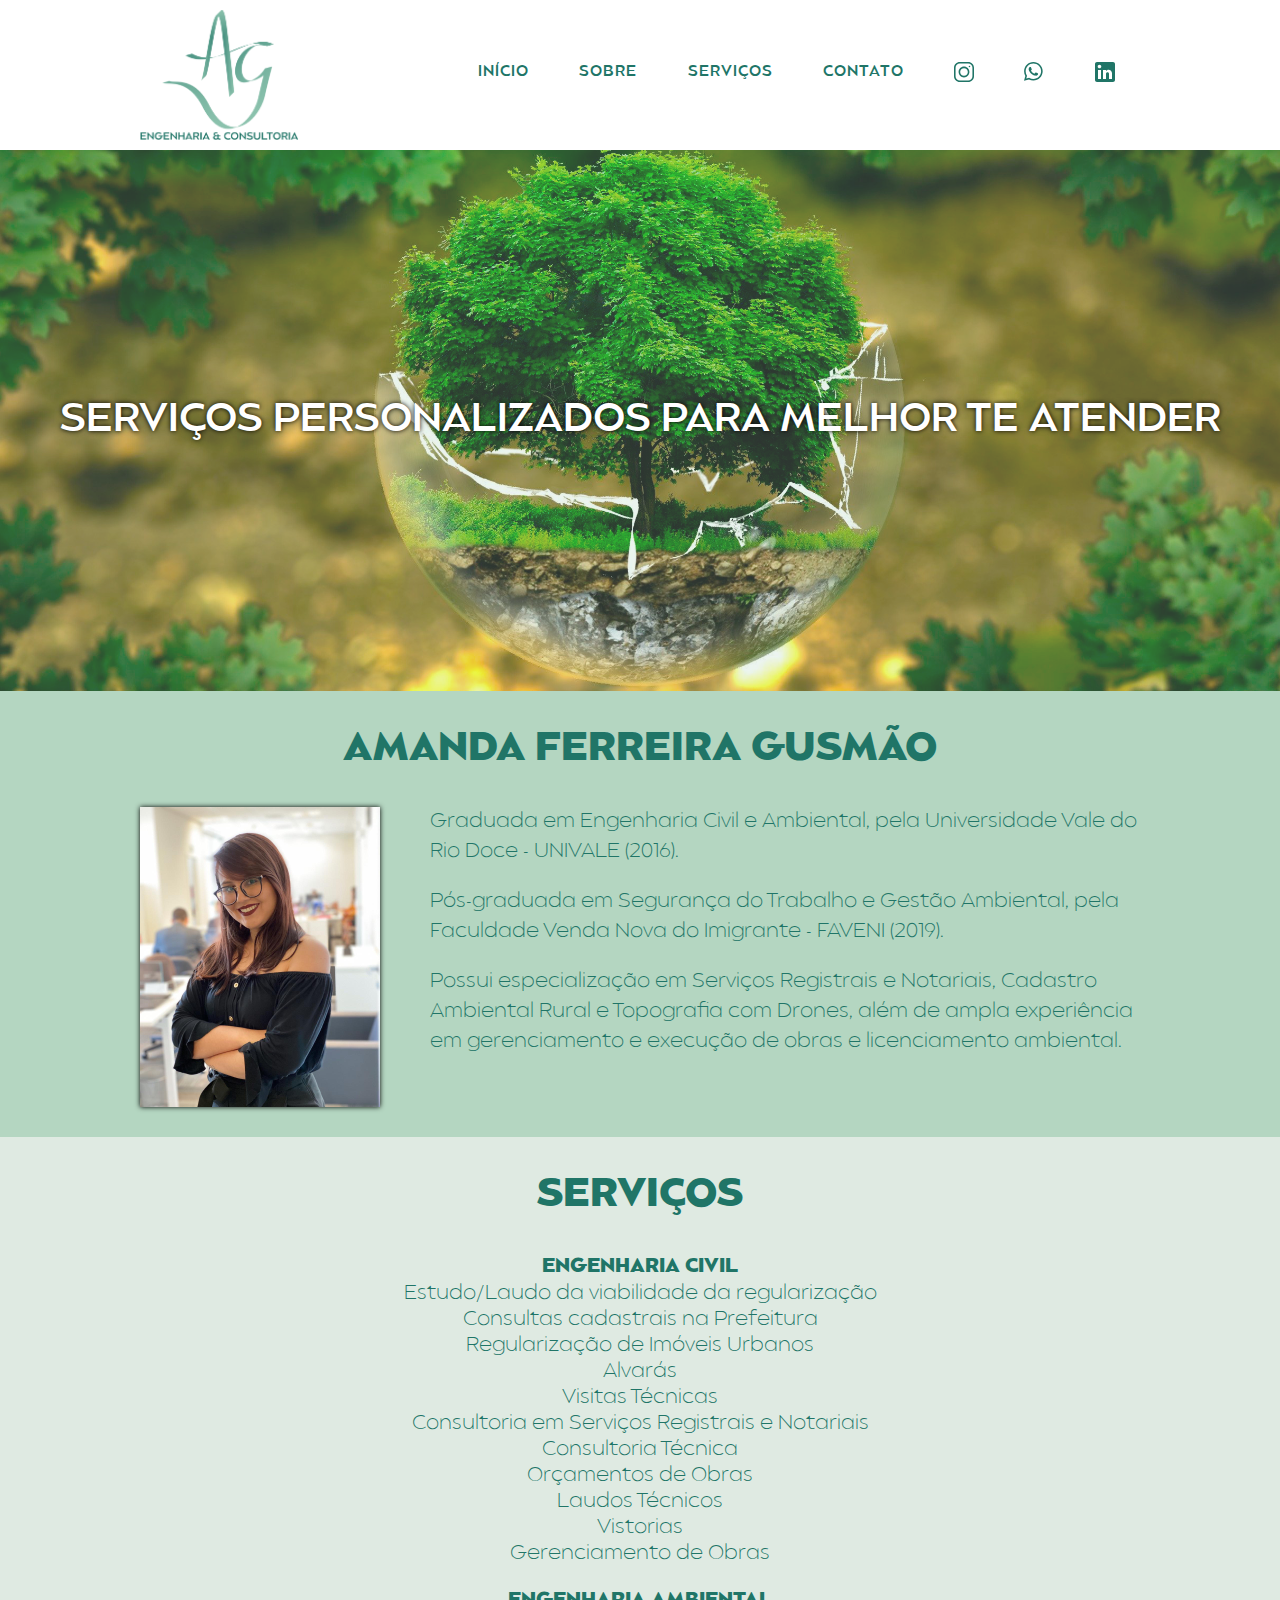
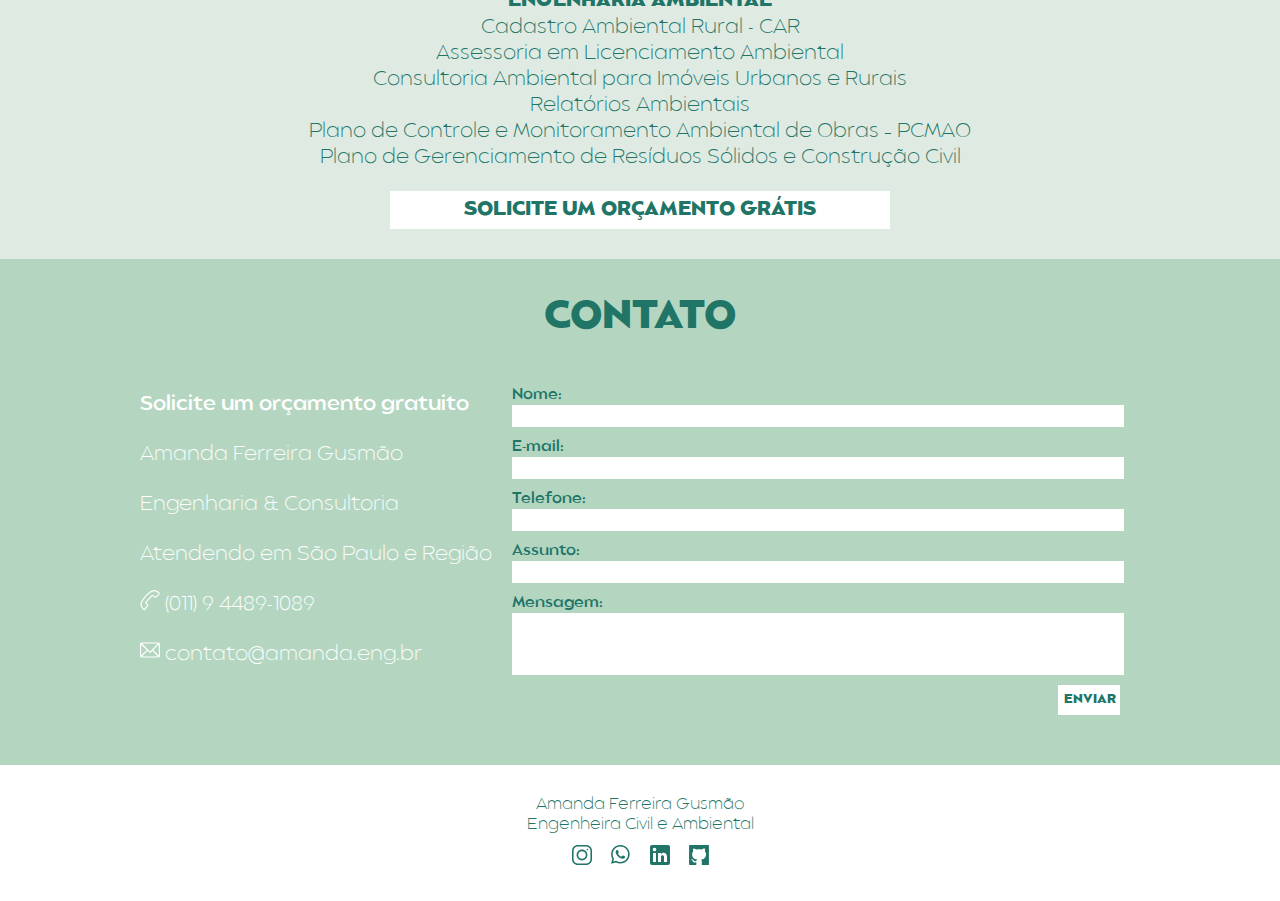
==== index.html @ 3a2f808f "Melhorias" ====
<html>
<head>
    <title>Amanda Gusmão - Engenharia e Consultoria</title>
    <meta charset="utf-8"/>
    <link rel="stylesheet" type="text/css" href="./style.css">
</head>
<body>
    <nav class="header">
        <div class="container header-container">
            <img src="./logo.png" alt="Engenharia e Consultoria" width="auto" height="130">
            <ul class="menu">
                <li><a href="#inicio">INÍCIO</a></li>
                <li><a href="#sobre">SOBRE</a></li>
                <li><a href="#servicos">SERVIÇOS</a></li>
                <li><a href="#contato">CONTATO</a></li>
                <li>
                    <a href="https://www.instagram.com/engamandagusmao/" target="_blank">
                        <img src="./insta.svg" alt="engamandagusmao" width="auto" height="20"/>
                    </a>
                </li>
                <li>
                    <a href="https://api.whatsapp.com/send?phone=5511944891089&text=Em%20que%20posso%20te%20ajudar?" target="_blank">
                        <img src="./whats.svg" alt="WhatsApp" width="auto" height="20"/>
                    </a>
                </li>
                <li>
                    <a href="https://www.linkedin.com/in/gusmaoamanda/" target="_blank">
                        <img src="./linkedin.svg" alt="gusmaoamanda" width="auto" height="20"/>
                    </a>
                </li>
            </ul>
        </div>        
    </nav>
    <div id="inicio" class="inicio"> 
        <div class="banner">
            <img class="banner-image" src="./arvore.png" alt="Árvore"/>
            <h2 class="banner-text"> 
                SERVIÇOS PERSONALIZADOS PARA MELHOR TE ATENDER
            </h2>
        </div>
    </div>

    <div id="sobre" class="sobre"> 
        <div class="container">
            <h2 class="fundo-title"> 
                AMANDA FERREIRA GUSMÃO
            </h2>
            <div class="text-image">
                <div class="fundo-image"> 
                    <img src="./amanda.jpeg" alt="Amanda Gusmão" width="auto" height="300">
                </div>
                <div class="fundo-text">
                    <p> 
                        Graduada em Engenharia Civil e Ambiental, pela Universidade Vale do Rio Doce - UNIVALE (2016).
                    </p>
                    <p> 
                        Pós-graduada em Segurança do Trabalho e Gestão Ambiental, pela Faculdade Venda Nova do Imigrante - FAVENI (2019).
                    </p>
                    <p> 
                        Possui especialização em Serviços Registrais e Notariais, Cadastro Ambiental Rural e Topografia com Drones, além de ampla experiência em gerenciamento e execução de obras e licenciamento ambiental.
                    </p>
                </div>
            </div>
        </div>
    </div>

    <div id="servicos" class="servicos"> 
        <div class="container">
            <h2 class="fundo-title"> 
                SERVIÇOS
            </h2>
            <div>
                <h3 class="fundo-subtitle"> 
                    ENGENHARIA CIVIL
                </h3>
                <div class="text-image">                
                    <ul class="fundo-subtext">
                        <li> Estudo/Laudo da viabilidade da regularização </li>
                        <li> Consultas cadastrais na Prefeitura </li>
                        <li> Regularização de Imóveis Urbanos </li>
                        <li> Alvarás </li>
                        <li> Visitas Técnicas </li>
                        <li> Consultoria em Serviços Registrais e Notariais </li>
                        <li> Consultoria Técnica </li>
                        <li> Orçamentos de Obras </li>
                        <li> Laudos Técnicos </li>
                        <li> Vistorias </li>
                        <li> Gerenciamento de Obras </li>
                    </ul>
                </div>
                <h3 class="fundo-subtitle"> 
                    ENGENHARIA AMBIENTAL
                </h3>
                <div class="text-image">                
                    <ul class="fundo-subtext">
                        <li> Cadastro Ambiental Rural - CAR </li>
                        <li> Assessoria em Licenciamento Ambiental </li>
                        <li> Consultoria Ambiental para Imóveis Urbanos e Rurais </li>
                        <li> Relatórios Ambientais </li>
                        <li> Plano de Controle e Monitoramento Ambiental de Obras – PCMAO </li>
                        <li> Plano de Gerenciamento de Resíduos Sólidos e Construção Civil </li>    
                    </ul>
                </div>
            </div>
        </div>
        <a class="contact-link" href="https://api.whatsapp.com/send?phone=5511944891089&text=Em%20que%20posso%20te%20ajudar?" target="_blank">SOLICITE UM ORÇAMENTO GRÁTIS</a>
    </div>

    <div id="contato" class="contato"> 
        <div class="container">
            <h2 class="fundo-title"> 
                CONTATO
            </h2>            
            <div class="text-image">
                <div class="contato-text">
                    <p class="contato-orcamento"> 
                        Solicite um orçamento gratuito
                    </p>
                    <p> 
                        Amanda Ferreira Gusmão
                    </p>
                    <p> 
                        Engenharia & Consultoria
                    </p>
                    <p> 
                        Atendendo em São Paulo e Região
                    </p>
                    <p>
                        <img src="./telefone.svg" alt="Telefone" width="auto" height="20"/> 
                        (011) 9 4489-1089
                    </p>
                    <p>
                        <img src="./email.svg" alt="Email" width="auto" height="20"/> 
                        contato@amanda.eng.br
                    </p>
                </div>
                <div class="formulario">
                    <div class="formulario-text">
                        <form action="https://formspree.io/f/mayayogj" method="POST" id="contact-form">
                            <li>
                                <label for="nome">Nome:</label>
                                <input class="formulario-input" type="text" id="nome" required="required" name="nome" style="height: 20px;"/>
                            </li>

                            <li>
                                <label for="email">E-mail:</label>
                                <input class="formulario-input" type="email" id="email" name="email" style="height: 20px;"/>
                            </li>
                                                     
                            <li>
                                <label for="telefone">Telefone:</label>
                                <input class="formulario-input" type="tel" id="telefone" name="telefone" style="height: 20px;"/>
                            </li>
                            
                            <li>
                                <label for="assunto">Assunto:</label>
                                <input class="formulario-input" type="text" id="assunto" name="assunto" style="height: 20px;"/>
                            </li>
                                                                                 
                            <li>
                                <label for="mensagem">Mensagem:</label>
                                <input class="formulario-input" type="text" id="mensagem" name="mensagem" style="height: 60px;" />
                            </li>
                          
                            <li>
                                <input class="formulario-button" type="submit" class="enviar" value="ENVIAR"/>
                            </li>

                            <p id="my-form-status"></p>
                          </form>
                    </div>
                </div>
            </div>
        </div>
    </div>
    <footer class="footer">
        <p class="footer-text"> 
            Amanda Ferreira Gusmão
        </p>
        <p class="footer-text"> 
            Engenheira Civil e Ambiental
        </p>
        <div class="footer-bottom">
                <a href="https://www.instagram.com/engamandagusmao/" target="_blank">
                    <img src="./insta.svg" alt="engamandagusmao" width="auto" height="20"/>
                </a>
                <a href="https://api.whatsapp.com/send?phone=5511944891089&text=Em%20que%20posso%20te%20ajudar?" target="_blank">
                    <img src="./whats.svg" alt="WhatsApp" width="auto" height="20"/>
                </a>
                <a href="https://www.linkedin.com/in/gusmaoamanda/" target="_blank">
                    <img src="./linkedin.svg" alt="gusmaoamanda" width="auto" height="20"/>
                </a>
                <a href="https://www.github.com/amandagusmao/" target="_blank">
                    <img src="./git.svg" alt="amandagusmao" width="auto" height="20"/>
                </a>
        </div>
    </footer>
</body>
</html>
---- style.css ----
*{ 
    box-sizing: inherit;
}

html, body, div, span, applet, object, iframe,
h1, h2, h3, h4, h5, h6, p, blockquote, pre,
a, abbr, acronym, address, big, cite, code,
del, dfn, em, img, ins, kbd, q, s, samp,
small, strike, strong, sub, sup, tt, var,
b, u, i, center,
dl, dt, dd, ol, ul, li,
fieldset, form, label, legend,
table, caption, tbody, tfoot, thead, tr, th, td,
article, aside, canvas, details, embed,
figure, figcaption, footer, header, hgroup,
menu, nav, output, ruby, section, summary,
time, mark, audio, video {
    margin: 0;
	padding: 0;
	border: 0;
	font-size: 100%;
	font: inherit;
	vertical-align: baseline;
}

a,
a:link,
a:visited,
a:hover,
a:active {
  text-decoration: none;
  outline: none;
}

@font-face {
    font-family: 'trem';
    src: url('Balgin-Regular.woff2') format('woff2');
    font-weight: normal;
    font-style: normal;
    font-display: swap;
}

@font-face {
    font-family: 'trem';
    src: url('Balgin-ExtraLight.woff2') format('woff2');
    font-weight: 200;
    font-style: normal;
    font-display: swap;
}

@font-face {
    font-family: 'trem';
    src: url('Balgin-Bold.woff2') format('woff2');
    font-weight: bold;
    font-style: normal;
    font-display: swap;
}

body {
    font-family: trem, Arial, Helvetica, sans-serif;
    font-weight: normal;
    font-size: 15px;
    background-color: #B4D6C1;
    padding: 0;
    margin: 0;            
}

.container { 
    max-width: 1000px;
    margin: 0 auto;
}

.header { 
    position: fixed;
    z-index: 100;
    top: 0px;
    width: 100%;
    background-color: white;
}

.header-container { 
    display: flex;
    align-items: center;
    padding: 10px 0;
}

.menu {
    list-style: none;
    vertical-align: middle;
    overflow: hidden;
    text-align: center;
    display: flex;
    justify-content: space-around;
    width: 100%;
    padding-left: 155px;
}

.menu li {
    padding: 0 10px;
}

.menu a {
    color: #207567;
    letter-spacing: 1px;
}

.inicio { 
    padding-top: 150px;
}

.banner { 
    position: relative;
    display: flex;
    align-items: center;
    justify-content: center;
}

.banner-text { 
    position: absolute;
    font-size: 40px;
    color: white;
    text-shadow: 0px 0px 5px black;
    text-align: center;
}

.banner-image { 
    width: 1349;
    height: auto;
    opacity: 0.75;
}

.footer { 
    bottom:0;
    width:100%;
    background-color: white;
    margin: 0;
    padding: 30px 0;
}

.footer-text {
    font-weight: lighter;
    background-color: white;
    text-align: center;
    font-size: 16px;
    color: #207567;
    margin: 0;
}

.footer-bottom {
    text-align: center;
    letter-spacing: 15px;
    padding-top: 10px;
}

.sobre { 
    padding-top: 30px;
    padding-bottom: 30px;
}

.servicos { 
    padding-top: 30px;
    padding-bottom: 30px;
    background-color: #DFEAE2;
}

.contato { 
    padding-top: 30px;
    padding-bottom: 30px;
}

.fundo-title {
    font-weight: bolder;
    font-size: 40px;
    color: #207567;
    text-align: center;
    margin: 0;
    list-style: none;
    padding-bottom: 30px;
}

.fundo-subtitle {
    max-width: 1000px;    
    font-weight: bolder;
    font-size: 20px;
    color: #207567;
    text-align: center;
}

.text-image { 
    display: flex;
}

.fundo-text {
    font-weight: lighter;
    font-size: 20px;
    color: #207567;
    padding-left: 50px;
}

.fundo-text p {
    margin-bottom: 20px;
    line-height: 30px;
}

.fundo-subtext {
    max-width: 1000px;
    margin: 0 auto;
    list-style: none;
    font-size: 20px;
    color: #207567;
    text-align: center;
    padding-bottom: 20px;
    font-weight: lighter;
}

.fundo-image img { 
    box-shadow: 0px 0px 5px black;
    display: inline-block;
}

.contact-link {
    color: #207567;
    text-align: center;
    font-size: 20px;
    font-weight: bolder;
    width: 500px;
    padding-top: 5px;
    padding-bottom: 5px;
    margin-right: auto;
    margin-left: auto;
    display: block;
    cursor: pointer;
    background-color: white;
    border: 0;
    font-family: inherit;
}

.contato-text {
    font-weight: lighter;
    font-size: 20px;
    color: white;
    padding-top: 15px;
    line-height: 30px;
}

.contato-text p {
    margin-bottom: 20px;
    line-height: 30px;
}

.formulario { 
    display: flex;
    padding: 0 20px;
    margin: 10px 0 10px 0;
    flex-grow: 1;
}

.formulario-text {
    font-size: 15px;
    color: #207567;
    list-style: none;
    width: 100%;
}

.formulario-text li { 
    margin-bottom: 10px;
    border: 0;
}

.formulario-button {
    color: #207567;
    font-weight: bolder;
    width: 50px;
    height: 20px;
    padding-top: 5px;
    padding-bottom: 5px;
    margin-left: auto;
    display: block;
    cursor: pointer;
    background-color: white;
    border: 0;
    font-family: inherit;
}

.formulario-text .formulario-input {
    width: 100%;
    border: 0;
}

.contato-orcamento {
    font-weight: bolder;
}
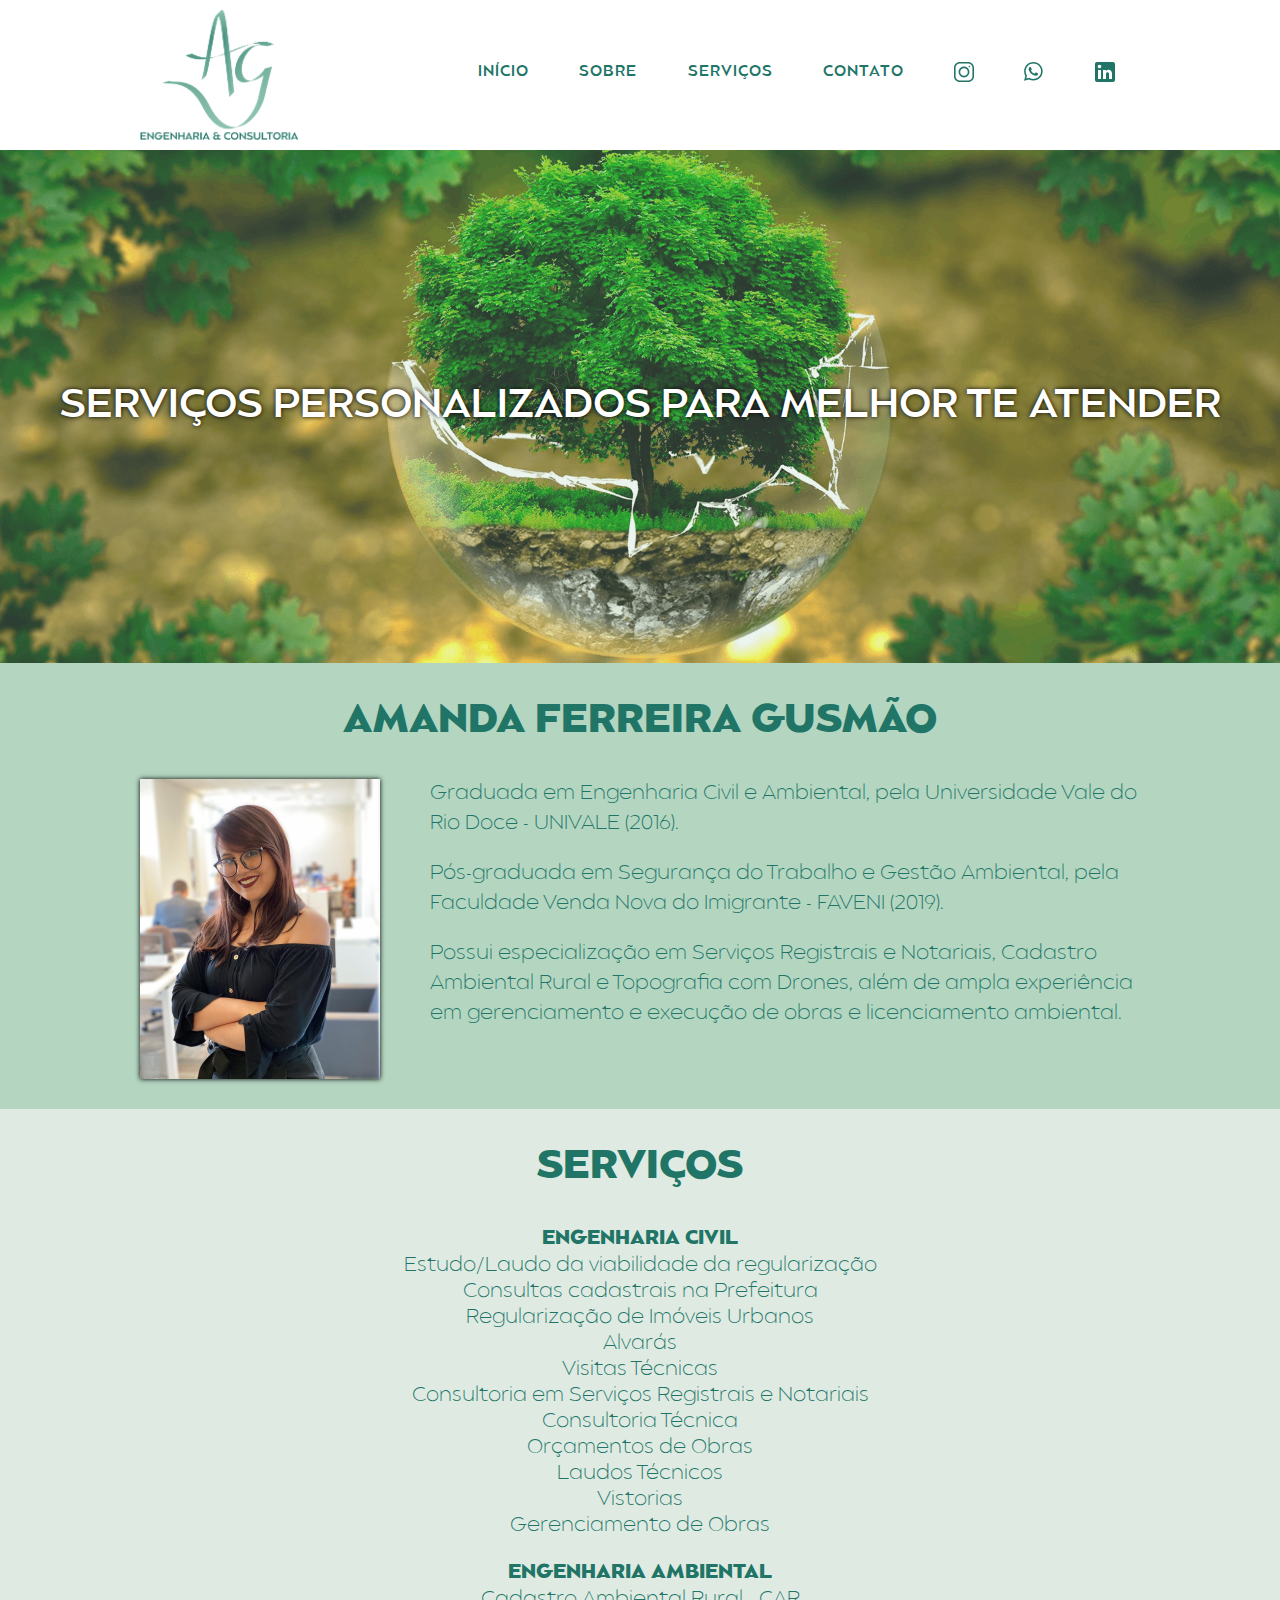
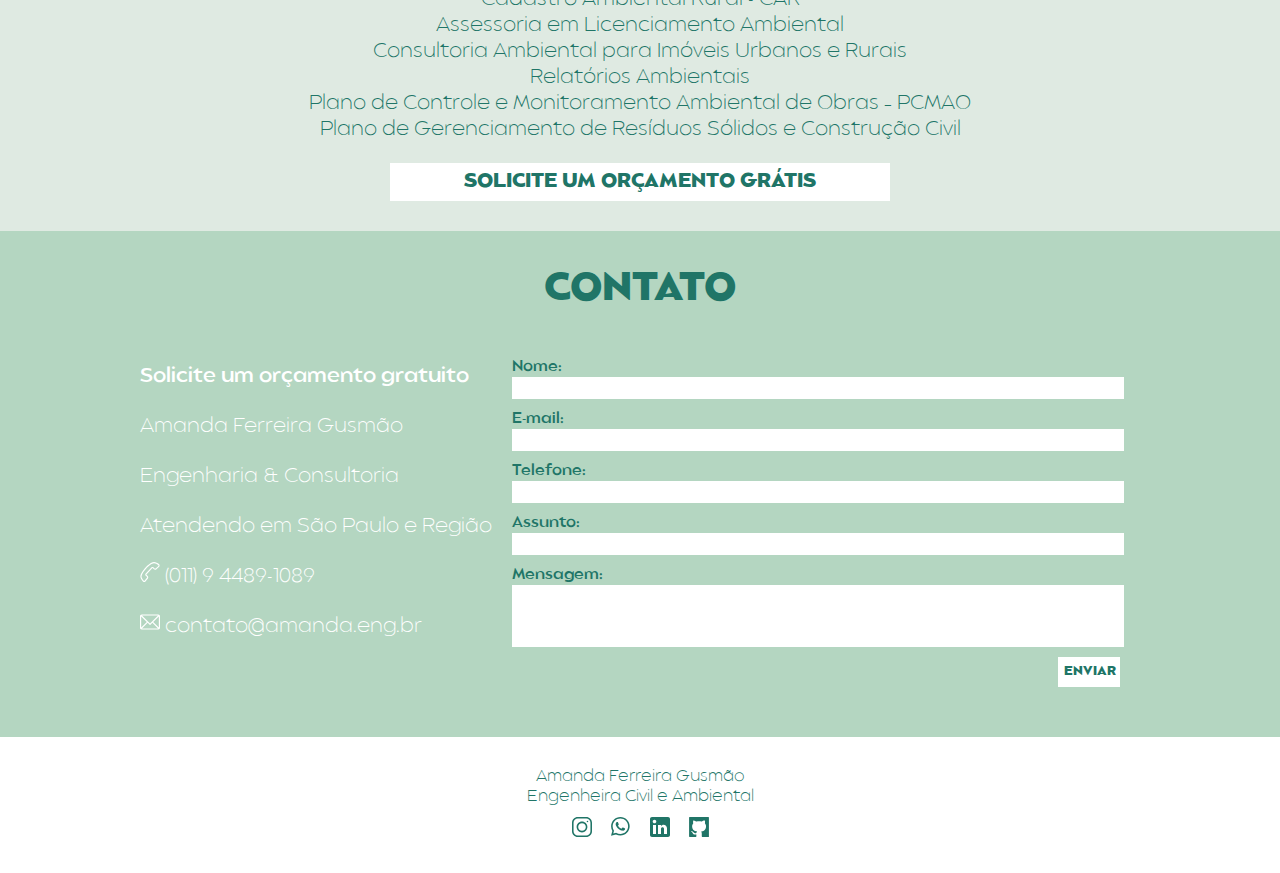
==== commit 805dbcf3: "Otimizando Imagem" ====
--- a/index.html
+++ b/index.html
@@ -2,7 +2,7 @@
 <head>
     <title>Amanda Gusmão - Engenharia e Consultoria</title>
     <meta charset="utf-8"/>
-    <link rel="stylesheet" type="text/css" href="./style.css">
+    <link rel="stylesheet" type="text/css" href="./style.css?v=1">
 </head>
 <body>
     <nav class="header">
@@ -19,7 +19,7 @@
                     </a>
                 </li>
                 <li>
-                    <a href="https://api.whatsapp.com/send?phone=5511944891089&text=Em%20que%20posso%20te%20ajudar?" target="_blank">
+                    <a href="https://api.whatsapp.com/send?phone=5511971180180&text=Olá,%20gostaria%20de%20mais%20informações.%20Poderia%20me%20ajudar?" target="_blank">
                         <img src="./whats.svg" alt="WhatsApp" width="auto" height="20"/>
                     </a>
                 </li>
@@ -103,7 +103,7 @@
                 </div>
             </div>
         </div>
-        <a class="contact-link" href="https://api.whatsapp.com/send?phone=5511944891089&text=Em%20que%20posso%20te%20ajudar?" target="_blank">SOLICITE UM ORÇAMENTO GRÁTIS</a>
+        <a class="contact-link" href="https://api.whatsapp.com/send?phone=5511971180180&text=Olá,%20gostaria%20de%20mais%20informações.%20Poderia%20me%20ajudar?" target="_blank">SOLICITE UM ORÇAMENTO GRÁTIS</a>
     </div>
 
     <div id="contato" class="contato"> 
@@ -184,7 +184,7 @@
                 <a href="https://www.instagram.com/engamandagusmao/" target="_blank">
                     <img src="./insta.svg" alt="engamandagusmao" width="auto" height="20"/>
                 </a>
-                <a href="https://api.whatsapp.com/send?phone=5511944891089&text=Em%20que%20posso%20te%20ajudar?" target="_blank">
+                <a href="https://api.whatsapp.com/send?phone=5511971180180&text=Olá,%20gostaria%20de%20mais%20informações.%20Poderia%20me%20ajudar?" target="_blank">
                     <img src="./whats.svg" alt="WhatsApp" width="auto" height="20"/>
                 </a>
                 <a href="https://www.linkedin.com/in/gusmaoamanda/" target="_blank">
--- a/style.css
+++ b/style.css
@@ -124,7 +124,8 @@
 }
 
 .banner-image { 
-    width: 1349;
+    width: 100%;
+    max-width: 1920px;
     height: auto;
     opacity: 0.75;
 }
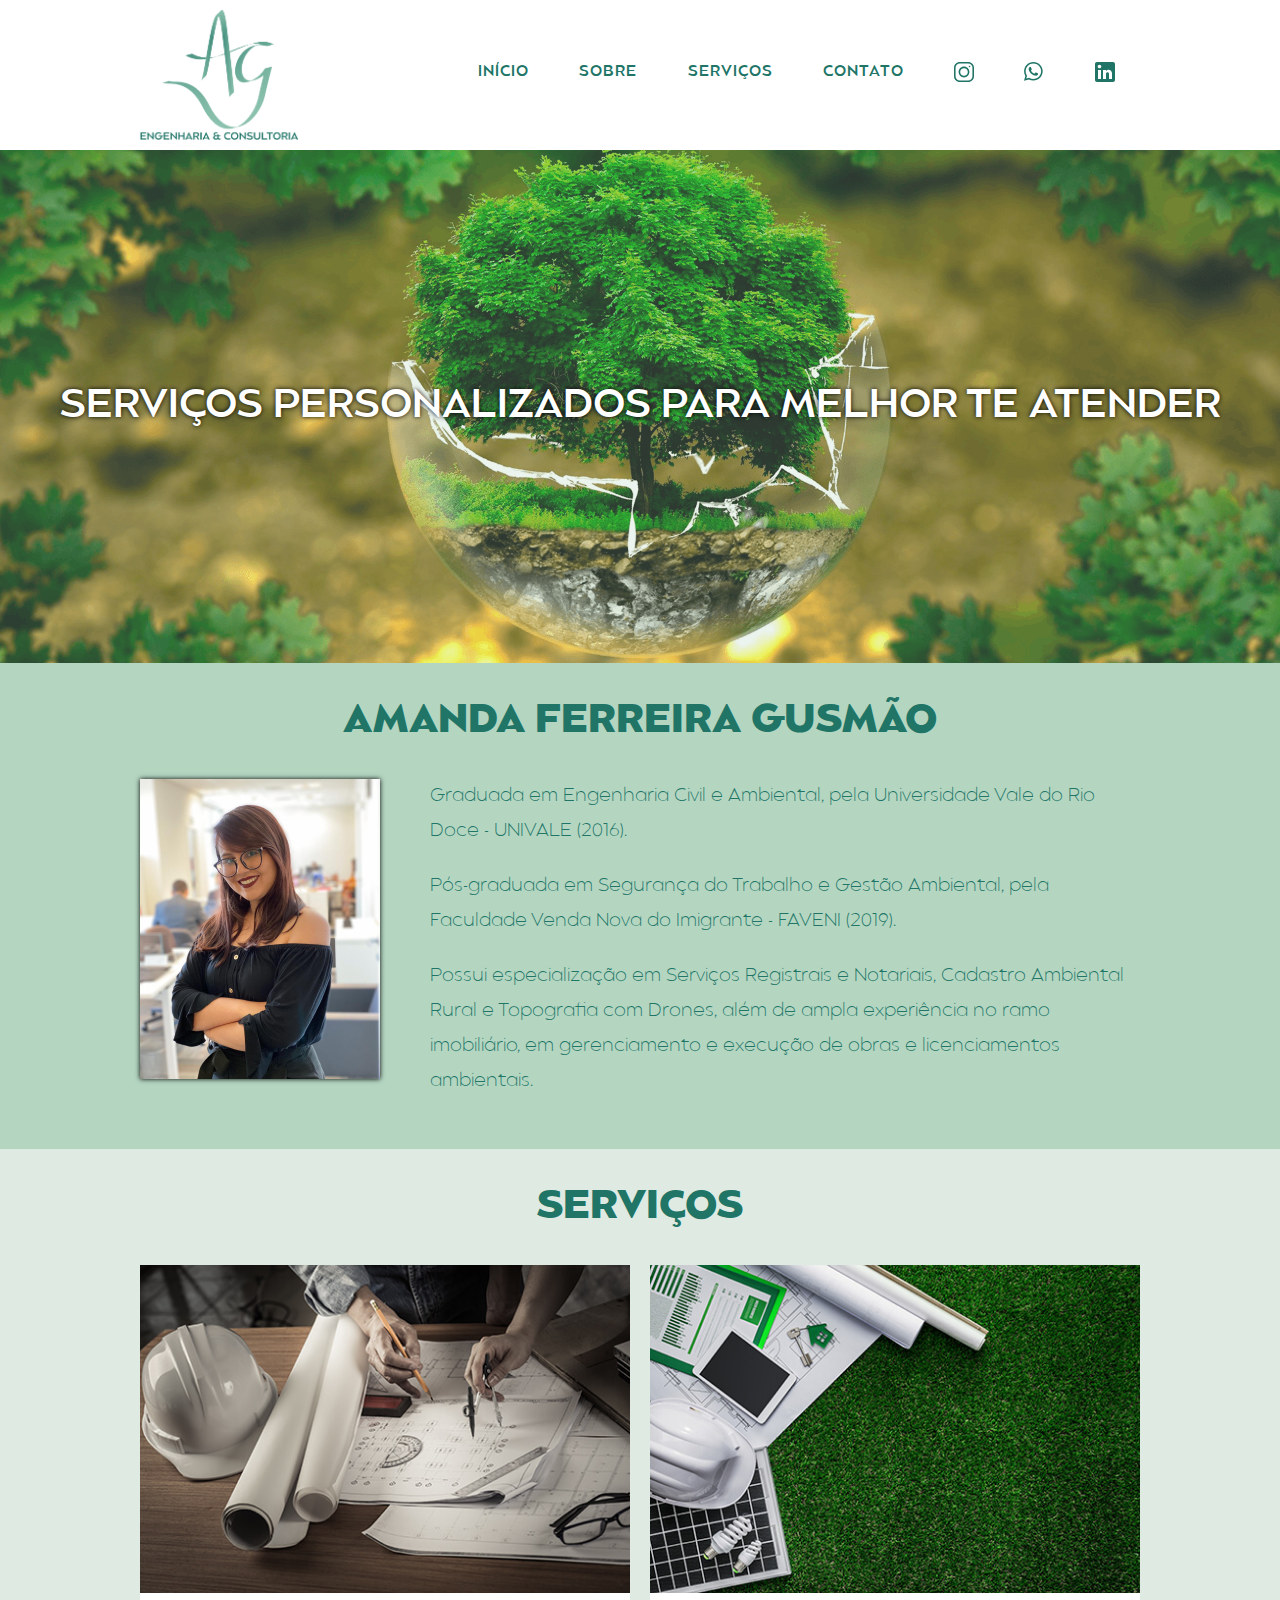
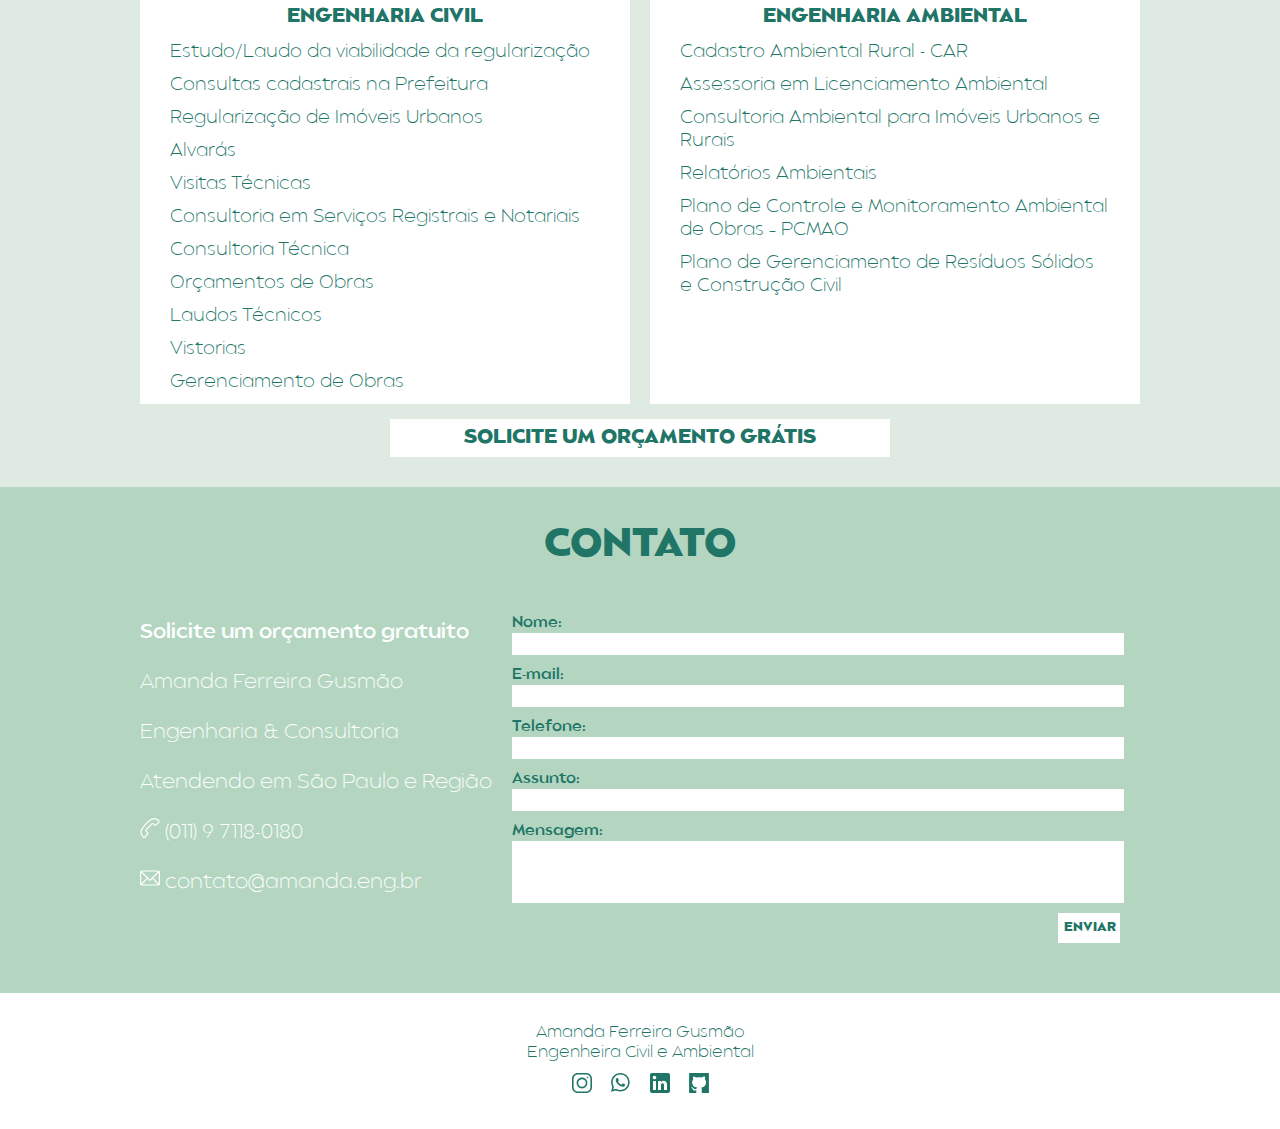
==== commit 56932f10: "Melhorias Externas" ====
--- a/index.html
+++ b/index.html
@@ -2,7 +2,7 @@
 <head>
     <title>Amanda Gusmão - Engenharia e Consultoria</title>
     <meta charset="utf-8"/>
-    <link rel="stylesheet" type="text/css" href="./style.css?v=1">
+    <link rel="stylesheet" type="text/css" href="./style.css?v=2">
 </head>
 <body>
     <nav class="header">
@@ -57,7 +57,7 @@
                         Pós-graduada em Segurança do Trabalho e Gestão Ambiental, pela Faculdade Venda Nova do Imigrante - FAVENI (2019).
                     </p>
                     <p> 
-                        Possui especialização em Serviços Registrais e Notariais, Cadastro Ambiental Rural e Topografia com Drones, além de ampla experiência em gerenciamento e execução de obras e licenciamento ambiental.
+                        Possui especialização em Serviços Registrais e Notariais, Cadastro Ambiental Rural e Topografia com Drones, além de ampla experiência no ramo imobiliário, em gerenciamento e execução de obras e licenciamentos ambientais.
                     </p>
                 </div>
             </div>
@@ -69,37 +69,43 @@
             <h2 class="fundo-title"> 
                 SERVIÇOS
             </h2>
-            <div>
-                <h3 class="fundo-subtitle"> 
-                    ENGENHARIA CIVIL
-                </h3>
-                <div class="text-image">                
-                    <ul class="fundo-subtext">
-                        <li> Estudo/Laudo da viabilidade da regularização </li>
-                        <li> Consultas cadastrais na Prefeitura </li>
-                        <li> Regularização de Imóveis Urbanos </li>
-                        <li> Alvarás </li>
-                        <li> Visitas Técnicas </li>
-                        <li> Consultoria em Serviços Registrais e Notariais </li>
-                        <li> Consultoria Técnica </li>
-                        <li> Orçamentos de Obras </li>
-                        <li> Laudos Técnicos </li>
-                        <li> Vistorias </li>
-                        <li> Gerenciamento de Obras </li>
-                    </ul>
-                </div>
-                <h3 class="fundo-subtitle"> 
-                    ENGENHARIA AMBIENTAL
-                </h3>
-                <div class="text-image">                
-                    <ul class="fundo-subtext">
-                        <li> Cadastro Ambiental Rural - CAR </li>
-                        <li> Assessoria em Licenciamento Ambiental </li>
-                        <li> Consultoria Ambiental para Imóveis Urbanos e Rurais </li>
-                        <li> Relatórios Ambientais </li>
-                        <li> Plano de Controle e Monitoramento Ambiental de Obras – PCMAO </li>
-                        <li> Plano de Gerenciamento de Resíduos Sólidos e Construção Civil </li>    
-                    </ul>
+            <div class="servicos-box-pai">
+                <div class="servicos-box">
+                    <img class="box-image" src="./civil.jpg" alt="Eng. Civil">
+                    <h3 class="fundo-subtitle"> 
+                        ENGENHARIA CIVIL
+                    </h3>
+                    <div class="text-image">                
+                        <ul class="fundo-subtext">
+                            <li> Estudo/Laudo da viabilidade da regularização </li>
+                            <li> Consultas cadastrais na Prefeitura </li>
+                            <li> Regularização de Imóveis Urbanos </li>
+                            <li> Alvarás </li>
+                            <li> Visitas Técnicas </li>
+                            <li> Consultoria em Serviços Registrais e Notariais </li>
+                            <li> Consultoria Técnica </li>
+                            <li> Orçamentos de Obras </li>
+                            <li> Laudos Técnicos </li>
+                            <li> Vistorias </li>
+                            <li> Gerenciamento de Obras </li>
+                        </ul>
+                    </div>
+                </div>
+                <div class="servicos-box">
+                    <img class="box-image" src="./ambiental.jpg" alt="Eng. Ambiental">
+                    <h3 class="fundo-subtitle"> 
+                        ENGENHARIA AMBIENTAL
+                    </h3>
+                    <div class="text-image">                
+                        <ul class="fundo-subtext">
+                            <li> Cadastro Ambiental Rural - CAR </li>
+                            <li> Assessoria em Licenciamento Ambiental </li>
+                            <li> Consultoria Ambiental para Imóveis Urbanos e Rurais </li>
+                            <li> Relatórios Ambientais </li>
+                            <li> Plano de Controle e Monitoramento Ambiental de Obras – PCMAO </li>
+                            <li> Plano de Gerenciamento de Resíduos Sólidos e Construção Civil </li>    
+                        </ul>
+                    </div>
                 </div>
             </div>
         </div>
@@ -127,7 +133,7 @@
                     </p>
                     <p>
                         <img src="./telefone.svg" alt="Telefone" width="auto" height="20"/> 
-                        (011) 9 4489-1089
+                        (011) 9 7118-0180
                     </p>
                     <p>
                         <img src="./email.svg" alt="Email" width="auto" height="20"/> 
--- a/style.css
+++ b/style.css
@@ -185,6 +185,7 @@
     font-size: 20px;
     color: #207567;
     text-align: center;
+    padding-bottom: 10px;
 }
 
 .text-image { 
@@ -193,25 +194,26 @@
 
 .fundo-text {
     font-weight: lighter;
-    font-size: 20px;
+    font-size: 18px;
     color: #207567;
     padding-left: 50px;
 }
 
 .fundo-text p {
     margin-bottom: 20px;
-    line-height: 30px;
+    line-height: 35px;
 }
 
 .fundo-subtext {
-    max-width: 1000px;
-    margin: 0 auto;
     list-style: none;
-    font-size: 20px;
-    color: #207567;
-    text-align: center;
-    padding-bottom: 20px;
+    font-size: 18px;
     font-weight: lighter;
+    color: #207567;
+    padding: 0 30px;
+}
+
+.fundo-subtext li {
+    padding-bottom: 10px;
 }
 
 .fundo-image img { 
@@ -290,4 +292,24 @@
 
 .contato-orcamento {
     font-weight: bolder;
+}
+
+.servicos-box-pai {
+    display: flex;
+}
+
+.servicos-box {
+    width: 50%;
+    background-color: white;
+    margin-bottom: 15px;
+}
+
+.servicos-box:first-child {
+    margin-right: 20px;
+}
+
+.box-image {
+    width: 100%;
+    height: auto;
+    margin-bottom: 10px;
 }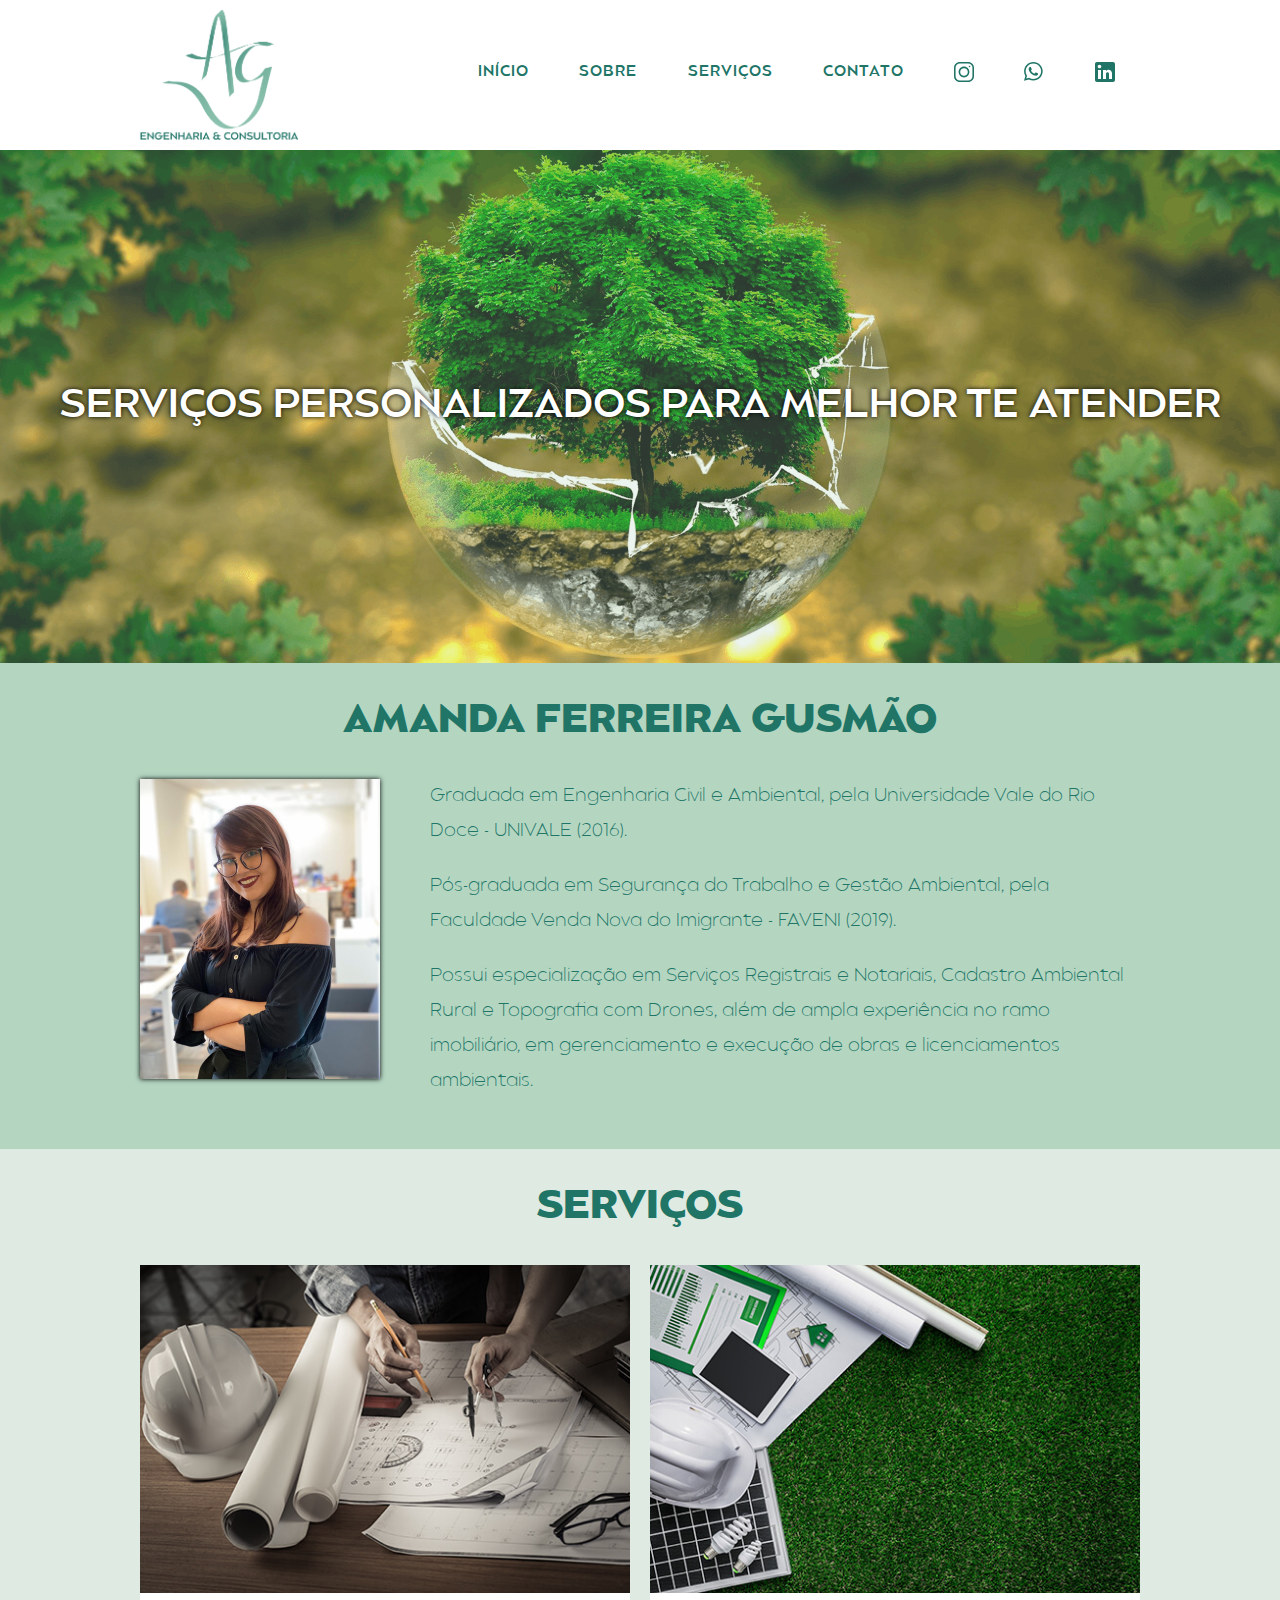
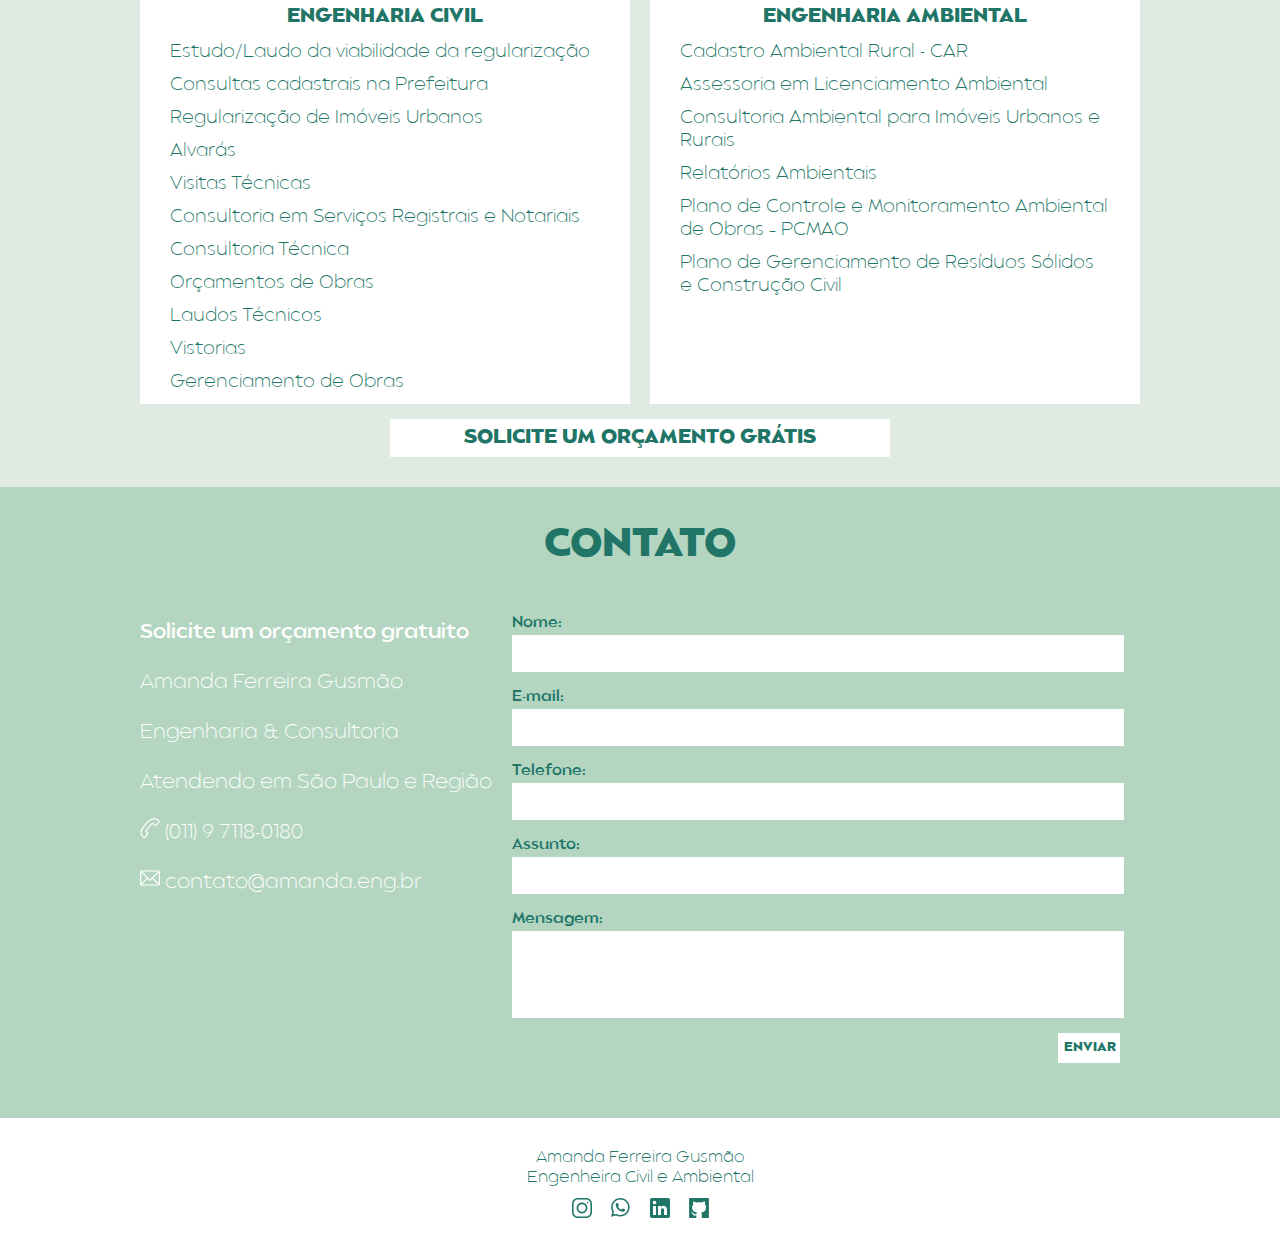
==== commit a656dc2a: "Melhorias-Contato" ====
--- a/index.html
+++ b/index.html
@@ -145,27 +145,27 @@
                         <form action="https://formspree.io/f/mayayogj" method="POST" id="contact-form">
                             <li>
                                 <label for="nome">Nome:</label>
-                                <input class="formulario-input" type="text" id="nome" required="required" name="nome" style="height: 20px;"/>
+                                <input class="formulario-input" type="text" id="nome" required="required" name="nome" style="height: 35px;"/>
                             </li>
 
                             <li>
                                 <label for="email">E-mail:</label>
-                                <input class="formulario-input" type="email" id="email" name="email" style="height: 20px;"/>
+                                <input class="formulario-input" type="email" id="email" name="email" style="height: 35px;"/>
                             </li>
                                                      
                             <li>
                                 <label for="telefone">Telefone:</label>
-                                <input class="formulario-input" type="tel" id="telefone" name="telefone" style="height: 20px;"/>
+                                <input class="formulario-input" type="tel" id="telefone" name="telefone" style="height: 35px;"/>
                             </li>
                             
                             <li>
                                 <label for="assunto">Assunto:</label>
-                                <input class="formulario-input" type="text" id="assunto" name="assunto" style="height: 20px;"/>
+                                <input class="formulario-input" type="text" id="assunto" name="assunto" style="height: 35px;"/>
                             </li>
                                                                                  
                             <li>
                                 <label for="mensagem">Mensagem:</label>
-                                <input class="formulario-input" type="text" id="mensagem" name="mensagem" style="height: 60px;" />
+                                <input class="formulario-input" type="text" id="mensagem" name="mensagem" style="height: 85px;" />
                             </li>
                           
                             <li>
--- a/style.css
+++ b/style.css
@@ -266,7 +266,7 @@
 }
 
 .formulario-text li { 
-    margin-bottom: 10px;
+    margin-bottom: 15px;
     border: 0;
 }
 
@@ -288,6 +288,7 @@
 .formulario-text .formulario-input {
     width: 100%;
     border: 0;
+    margin-top: 2px;
 }
 
 .contato-orcamento {
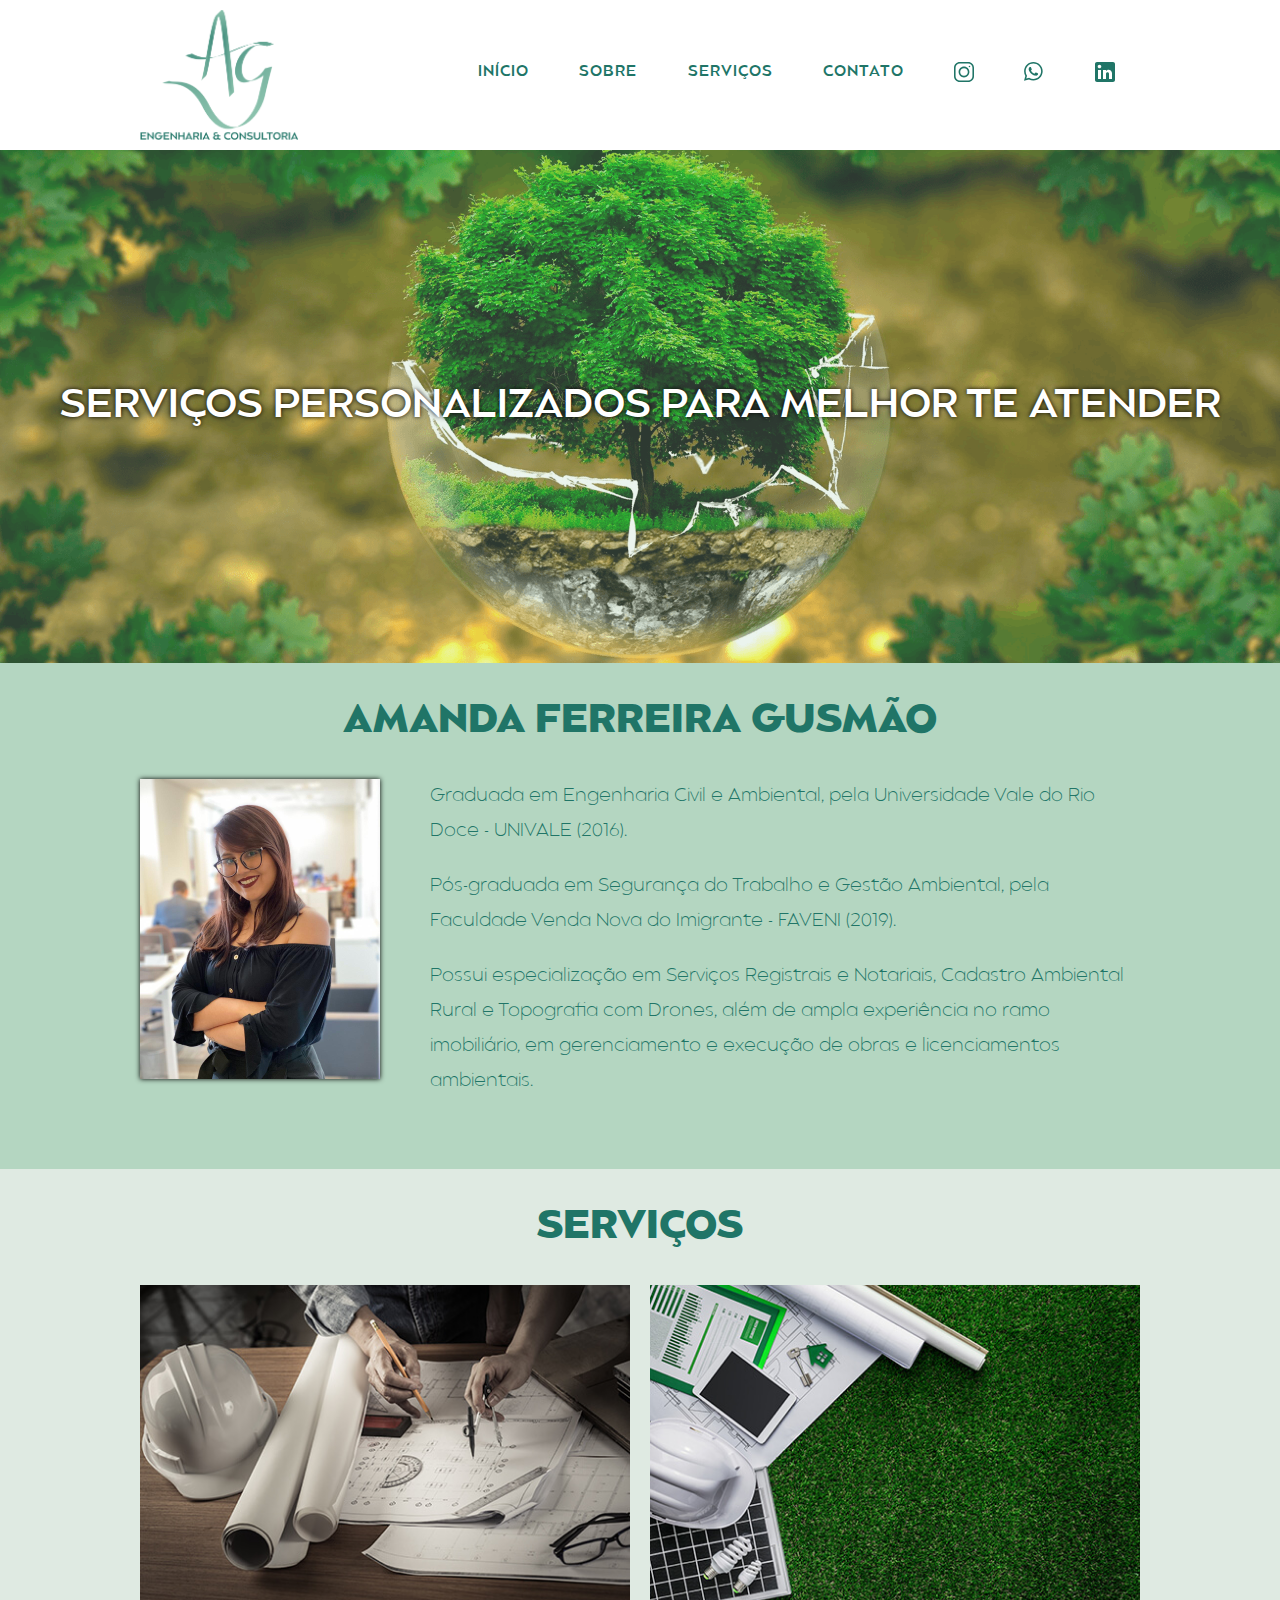
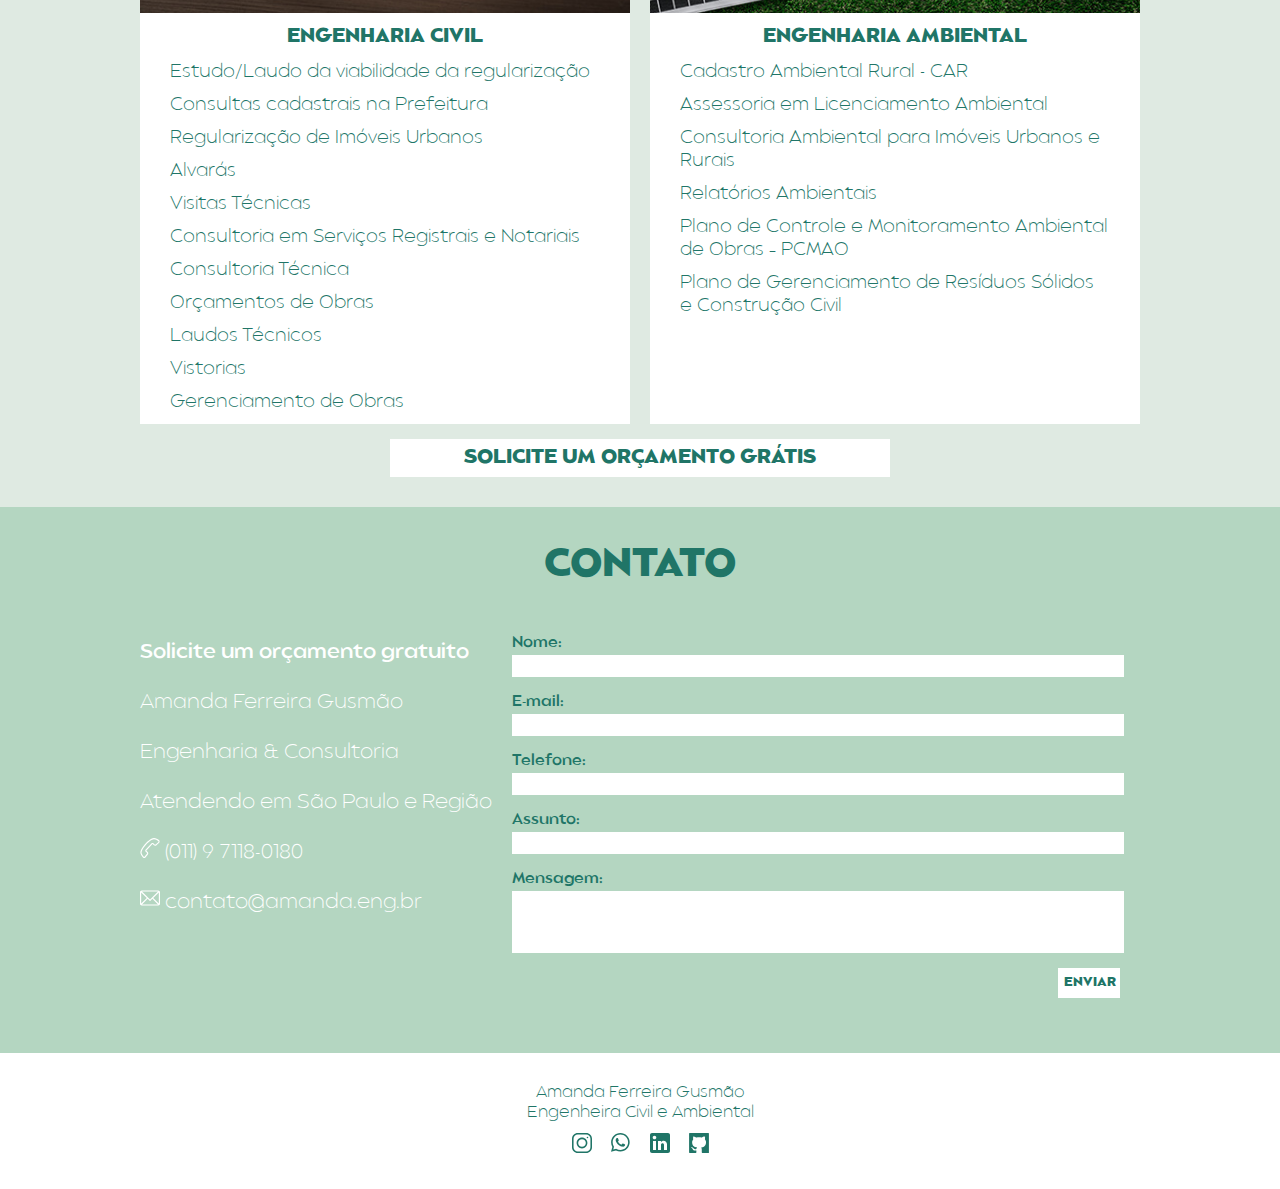
==== commit 1d44c5fb: "Melhorias-Estilo" ====
--- a/index.html
+++ b/index.html
@@ -2,7 +2,7 @@
 <head>
     <title>Amanda Gusmão - Engenharia e Consultoria</title>
     <meta charset="utf-8"/>
-    <link rel="stylesheet" type="text/css" href="./style.css?v=2">
+    <link rel="stylesheet" type="text/css" href="./style.css?v=3">
 </head>
 <body>
     <nav class="header">
@@ -40,7 +40,8 @@
         </div>
     </div>
 
-    <div id="sobre" class="sobre"> 
+    <div class="sobre">
+        <div class="anchor" id="sobre"></div> 
         <div class="container">
             <h2 class="fundo-title"> 
                 AMANDA FERREIRA GUSMÃO
@@ -64,7 +65,8 @@
         </div>
     </div>
 
-    <div id="servicos" class="servicos"> 
+    <div class="servicos">
+        <div class="anchor" id="servicos"></div> 
         <div class="container">
             <h2 class="fundo-title"> 
                 SERVIÇOS
@@ -112,7 +114,8 @@
         <a class="contact-link" href="https://api.whatsapp.com/send?phone=5511971180180&text=Olá,%20gostaria%20de%20mais%20informações.%20Poderia%20me%20ajudar?" target="_blank">SOLICITE UM ORÇAMENTO GRÁTIS</a>
     </div>
 
-    <div id="contato" class="contato"> 
+    <div class="contato">
+        <div class="anchor" id="contato"></div> 
         <div class="container">
             <h2 class="fundo-title"> 
                 CONTATO
@@ -145,27 +148,27 @@
                         <form action="https://formspree.io/f/mayayogj" method="POST" id="contact-form">
                             <li>
                                 <label for="nome">Nome:</label>
-                                <input class="formulario-input" type="text" id="nome" required="required" name="nome" style="height: 35px;"/>
+                                <input class="formulario-input" type="text" id="nome" required="required" name="nome" style="height: 20px;"/>
                             </li>
 
                             <li>
                                 <label for="email">E-mail:</label>
-                                <input class="formulario-input" type="email" id="email" name="email" style="height: 35px;"/>
+                                <input class="formulario-input" type="email" id="email" name="email" style="height: 20px;"/>
                             </li>
                                                      
                             <li>
                                 <label for="telefone">Telefone:</label>
-                                <input class="formulario-input" type="tel" id="telefone" name="telefone" style="height: 35px;"/>
+                                <input class="formulario-input" type="tel" id="telefone" name="telefone" style="height: 20px;"/>
                             </li>
                             
                             <li>
                                 <label for="assunto">Assunto:</label>
-                                <input class="formulario-input" type="text" id="assunto" name="assunto" style="height: 35px;"/>
+                                <input class="formulario-input" type="text" id="assunto" name="assunto" style="height: 20px;"/>
                             </li>
                                                                                  
                             <li>
                                 <label for="mensagem">Mensagem:</label>
-                                <input class="formulario-input" type="text" id="mensagem" name="mensagem" style="height: 85px;" />
+                                <input class="formulario-input" type="text" id="mensagem" name="mensagem" style="height: 60px;" />
                             </li>
                           
                             <li>
--- a/style.css
+++ b/style.css
@@ -1,5 +1,9 @@
 *{ 
     box-sizing: inherit;
+}
+
+html {
+    scroll-behavior: smooth;
 }
 
 html, body, div, span, applet, object, iframe,
@@ -65,6 +69,13 @@
     margin: 0;            
 }
 
+div.anchor {
+    display: block;
+    position: relative;
+    top: -150px;
+    visibility: hidden;
+}
+
 .container { 
     max-width: 1000px;
     margin: 0 auto;
@@ -155,7 +166,7 @@
 
 .sobre { 
     padding-top: 30px;
-    padding-bottom: 30px;
+    padding-bottom: 50px;
 }
 
 .servicos { 
